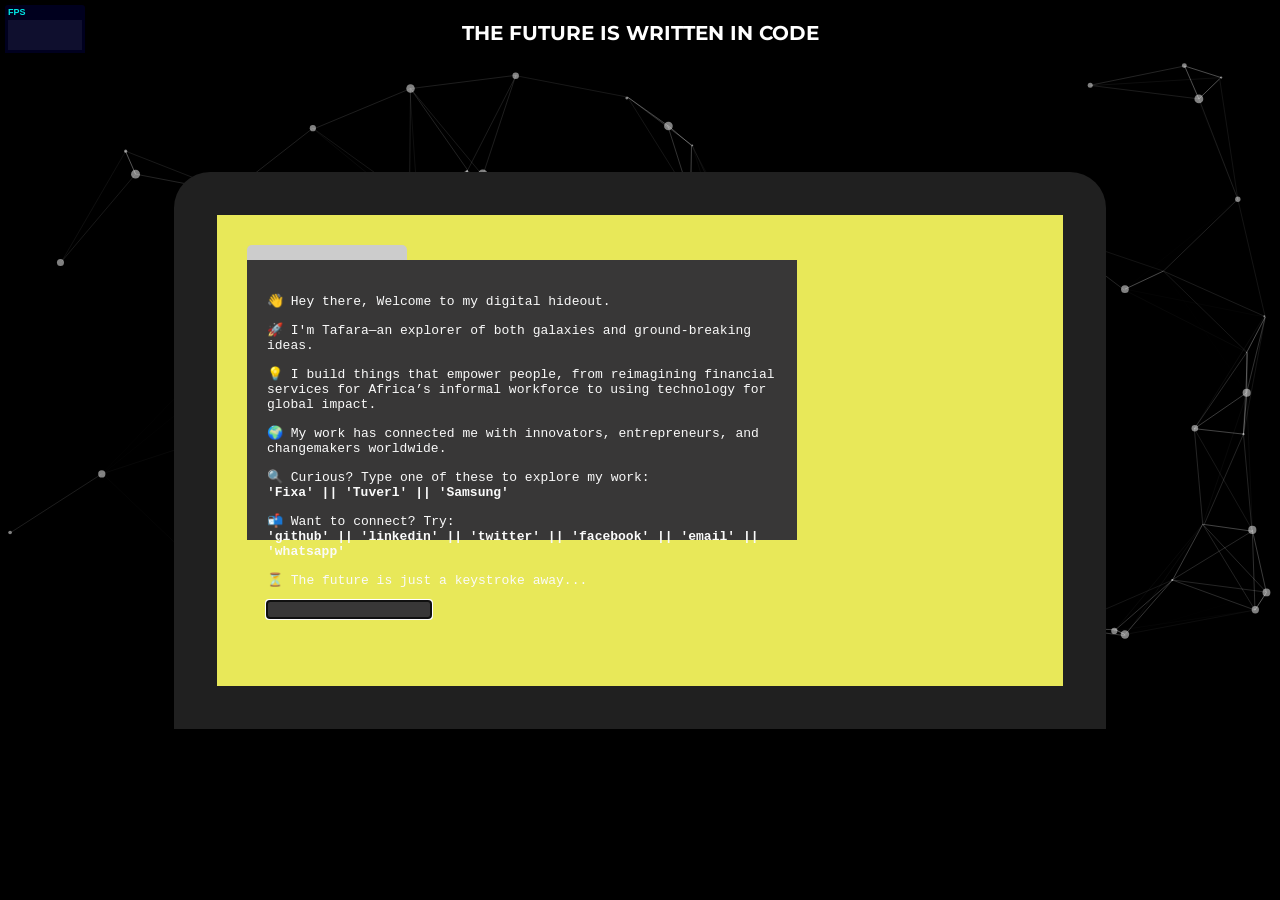
==== index.html @ ee943433 "Update index.html" ====
<!DOCTYPE html>

<head>
    <meta charset="utf-8">
    <title>Tafara Makaza</title>
    <link rel="stylesheet" type="text/css" href="css/style.css" />
    <link href='https://fonts.googleapis.com/css?family=Montserrat' rel='stylesheet' type='text/css'>
    <link href="https://calendar.google.com/calendar/scheduling-button-script.css" rel="stylesheet">
    <meta name="viewport" content="width=device-width">
    <!--
, initial-scale=1.0, minimum-scale=1.0, maximum-scale=1.0, user-scalable=no
-->
</head>

<body>
    <!-- count particles -->
    <!-- <div class="count-particles">
  <span class="js-count-particles">--</span> particles
</div> -->

    <div id="particles-js">
        <div id='body'>
            <div id="google-calendar-button"></div>
            <div id='body2'>
                <center>
                    <h1>The future is written in code</h1>
                </center>
                <div class="laptop">
                    <div class="content">
                        <div id="code">
                            <div id="shell">
                                <p>👋 Hey there, Welcome to my digital hideout.</p>
                                <p>🚀 I'm Tafara—an explorer of both galaxies and ground-breaking ideas.</p>
                                <p>💡 I build things that empower people, from reimagining financial services for Africa’s informal workforce to using technology for global impact.</p>
                                <p>🌍 My work has connected me with innovators, entrepreneurs, and changemakers worldwide.</p>
                                <p>🔍 Curious? Type one of these to explore my work: <br> <strong>'Fixa' || 'Tuverl' || 'Samsung'</strong></p>
                                <p>📬 Want to connect? Try: <br> <strong>'github' || 'linkedin' || 'twitter' || 'facebook' || 'email' || 'whatsapp'</strong></p>
                                <p>⏳ The future is just a keystroke away...</p>
                                <input type="text" id="cmd" value="" onkeydown="if (event.keyCode == 13) giveCupcake();" autofocus style="font-family:'Monaco', 'Courier New'; color:#ffffff; background-color:#383737; border:0px" />
                            </div>


                            <!-- Google Calendar Appointment Scheduling begin -->
                            <script>
                                (function() {
                                    var target: document.getElementById('google-calendar-button');
                                    window.addEventListener('load', function() {
                                        calendar.schedulingButton.load({
                                            url: 'https://calendar.google.com/calendar/appointments/schedules/AcZssZ20Ipkzb7jfqhRFBpwujOh7Q2qXlvXRZrE0TgmrHgh3gKZaFggrLvC-KnC1PdHtrifZ5W1ElNdd?gv=true',
                                            color: '#039BE5',
                                            label: 'Book an appointment',
                                            target,
                                        });
                                    });
                                })();
                            </script>

                            <script src="particles.js"></script>
                            <script src="app.js"></script>

                            <!-- stats.js -->
                            <script src="stats.js"></script>
                            <script>
                                var count_particles, stats, update;
                                stats = new Stats;
                                stats.setMode(0);
                                stats.domElement.style.position = 'absolute';
                                stats.domElement.style.left = '0px';
                                stats.domElement.style.top = '0px';
                                document.body.appendChild(stats.domElement);
                                count_particles = document.querySelector('.js-count-particles');
                                update = function() {
                                    stats.begin();
                                    stats.end();
                                    if (window.pJSDom[0].pJS.particles && window.pJSDom[0].pJS.particles.array) {
                                        count_particles.innerText = window.pJSDom[0].pJS.particles.array.length;
                                    }
                                    requestAnimationFrame(update);
                                };
                                requestAnimationFrame(update);
                            </script>


                            <script>
                                function giveCupcake() {
                                    var command = document.getElementById('cmd');
                                    if (command != null) {

                                        if (command.value.toLowerCase() == 'facebook') {
                                            document.body.style.backgroundColor = "#000000";
                                            var win = window.open('https://www.facebook.com/tafara.makaza.5', '_blank');
                                            win.focus();
                                        }
                                        if (command.value.toLowerCase() == 'twitter') {
                                            document.body.style.backgroundColor = "#000000";
                                            var win = window.open('https://twitter.com/captain_zim/', '_blank');
                                            win.focus();
                                        }
                                        if (command.value.toLowerCase() == 'linkedin') {
                                            document.body.style.backgroundColor = "#000000";
                                            var win = window.open('https://www.linkedin.com/in/tafara-makaza-99529a127/', '_blank');
                                            win.focus();
                                        }
                                        if (command.value.toLowerCase() == 'github') {
                                            document.body.style.backgroundColor = "#000000";
                                            var win = window.open('https://github.com/TafaraMakaza', '_blank');
                                            win.focus();
                                        }
                                        if (command.value.toLowerCase() == 'email') {
                                            document.body.style.backgroundColor = "#000000";
                                            var win = window.open('mailto:tm6@williams.edu', '_blank');
                                            win.focus();
                                        }

                                        if (command.value.toLowerCase() == 'tuverl') {
                                            document.body.style.backgroundColor = "#000000";
                                            var win = window.open('http://www.tuverl.com/', '_blank');
                                            win.focus();
                                        }
                                        if (command.value.toLowerCase() == 'fixa') {
                                            document.body.style.backgroundColor = "#000000";
                                            var win = window.open('http://www.fixarwanda.com/', '_blank');
                                            win.focus();
                                        }
                                        if (command.value.toLowerCase() == 'samsung') {
                                            document.body.style.backgroundColor = "#000000";
                                            var win = window.open('https://www.youtube.com/watch?v=bqfMCUC-tL8&t=3s', '_blank');
                                            win.focus();
                                        }
                                        if (command.value.toLowerCase() == 'whatsapp') {
                                            document.body.style.backgroundColor = "#000000";
                                            var win = window.open('https://wa.me/+263784526338', '_blank');
                                            win.focus();
                                        }
                                    }
                                }
                            </script>
                            <script src="https://ajax.googleapis.com/ajax/libs/jquery/2.2.2/jquery.min.js"></script>
                            <script type='text/javascript' src='/js/jquery.mousewheel.min.js'></script>


                            </html>
---- css/style.css ----
html {
	
}
body {
	background: #000000;
}
#body {
	overflow: hidden;
}
#body2 {
	width: 100%;
	height: 100%;
}

h1 {
	font-family: 'Montserrat', sans-serif;
	font-size: 20px;
	color: white;
	text-transform: uppercase;
}
h2 {
	font-size: 10px;
}
#code {
  border-radius: 5px;
  border-color: #ffffff
  width:550px;
  margin-left: 30px;
  margin-top: 30px;
  padding-top:15px;
  font-size:30px;
  background: #ccc;
  height: 100px;
  font-family: 'Monaco', 'Courier New';
  text-align: left;
  font-size:13px;
  color: #fafafa;
}

#shell {
  width:510px;
  padding: 20px;
  height: 240px;
  margin:0 auto;
  background: #383737;
}
.laptop {
	/*846px width, 471px height*/
  width: 846px;
  height: 471px;
  background: #E8E859;
  border: 43px solid #202020;
  border-radius: 36px 36px 0 0;
  position: absolute;
  top: 0;
  bottom: 0;
  left: 0;
  right: 0;
  margin: auto;
}

.laptop:before {
 top: -21px;
}

.laptop > div {
  position: absolute; 
}

.laptop > .content {
  width: 190px;
  height: 118px;
  left: 0;
  margin-left: 0;
}
.btm {
  width: 1065px;
  height: 25px;
  bottom: -68px;
  left: 50%;
  margin-left: -532px;
  border-radius: 0 0 72px 72px;
  background: #D8D8CE;
  z-index: 1;
}

.btm:before {
  content: "";
  position: absolute;
  width: 151px;
  height: 10px;
  left: 50%; 
  top: 0;
  margin-left: -84px;
  border-radius: 0 0 18px 18px;
  background: #959581;
}


/* ---- stats.js ---- */

.count-particles{
  background: #000022;
  position: absolute;
  top: 48px;
  left: 0;
  width: 80px;
  color: #13E8E9;
  font-size: .8em;
  text-align: left;
  text-indent: 4px;
  line-height: 14px;
  padding-bottom: 2px;
  font-family: Helvetica, Arial, sans-serif;
  font-weight: bold;
}

.js-count-particles{
  font-size: 1.1em;
}

#stats,
.count-particles{
  -webkit-user-select: none;
  margin-top: 5px;
  margin-left: 5px;
}

#stats{
  border-radius: 3px 3px 0 0;
  overflow: hidden;
}

.count-particles{
  border-radius: 0 0 3px 3px;
}


/* ---- particles.js container ---- */

#particles-js{
  width: 100%;
  height: 100%;
  background-color: #000000;
  background-image: url('');
  background-size: cover;
  background-position: 50% 50%;
  background-repeat: no-repeat;
}
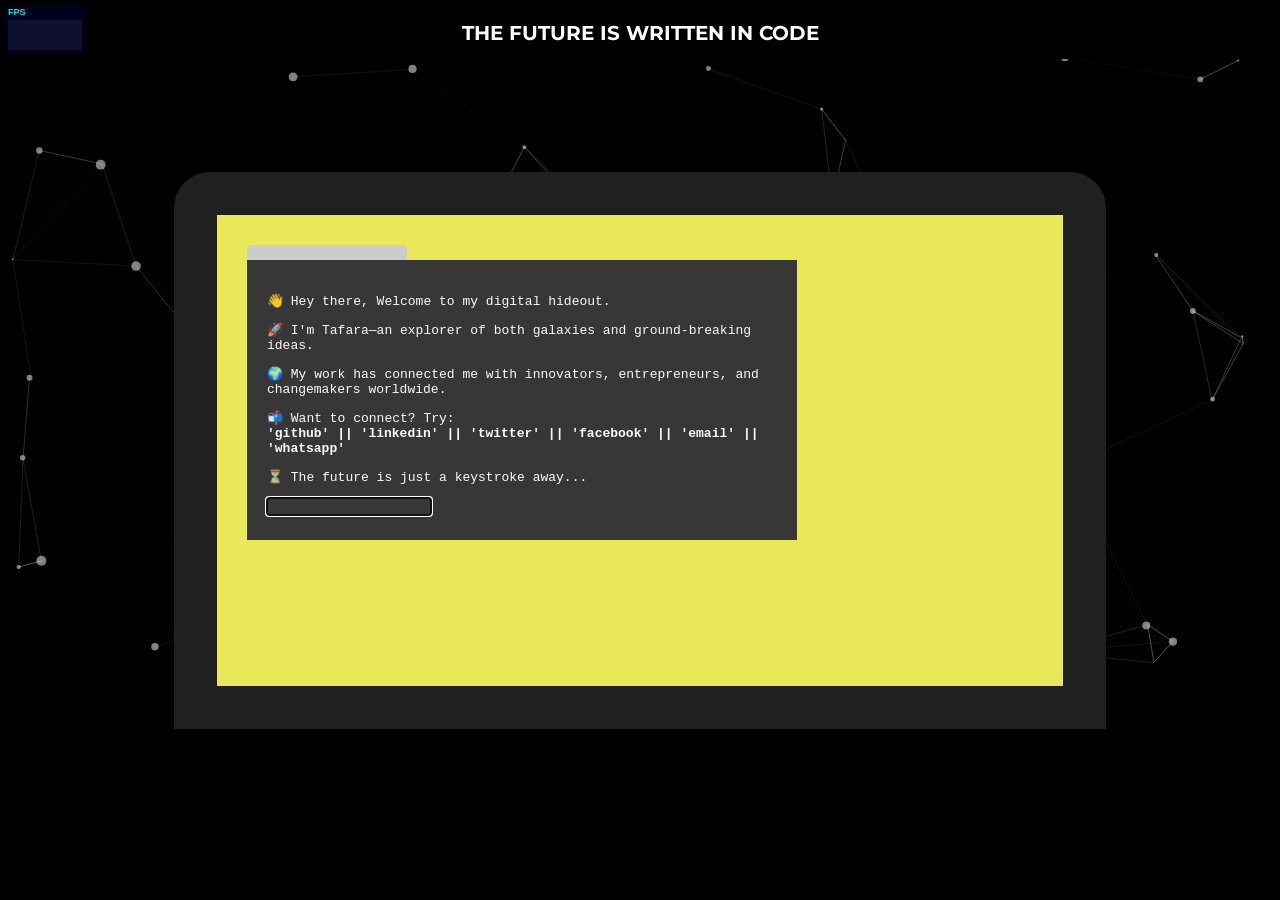
==== commit c5e0300f: "Update index.html Bio Update" ====
--- a/index.html
+++ b/index.html
@@ -31,9 +31,7 @@
                             <div id="shell">
                                 <p>👋 Hey there, Welcome to my digital hideout.</p>
                                 <p>🚀 I'm Tafara—an explorer of both galaxies and ground-breaking ideas.</p>
-                                <p>💡 I build things that empower people, from reimagining financial services for Africa’s informal workforce to using technology for global impact.</p>
                                 <p>🌍 My work has connected me with innovators, entrepreneurs, and changemakers worldwide.</p>
-                                <p>🔍 Curious? Type one of these to explore my work: <br> <strong>'Fixa' || 'Tuverl' || 'Samsung'</strong></p>
                                 <p>📬 Want to connect? Try: <br> <strong>'github' || 'linkedin' || 'twitter' || 'facebook' || 'email' || 'whatsapp'</strong></p>
                                 <p>⏳ The future is just a keystroke away...</p>
                                 <input type="text" id="cmd" value="" onkeydown="if (event.keyCode == 13) giveCupcake();" autofocus style="font-family:'Monaco', 'Courier New'; color:#ffffff; background-color:#383737; border:0px" />
@@ -119,7 +117,7 @@
                                         }
                                         if (command.value.toLowerCase() == 'fixa') {
                                             document.body.style.backgroundColor = "#000000";
-                                            var win = window.open('http://www.fixarwanda.com/', '_blank');
+                                            var win = window.open('http://www.fixahr.com/', '_blank');
                                             win.focus();
                                         }
                                         if (command.value.toLowerCase() == 'samsung') {
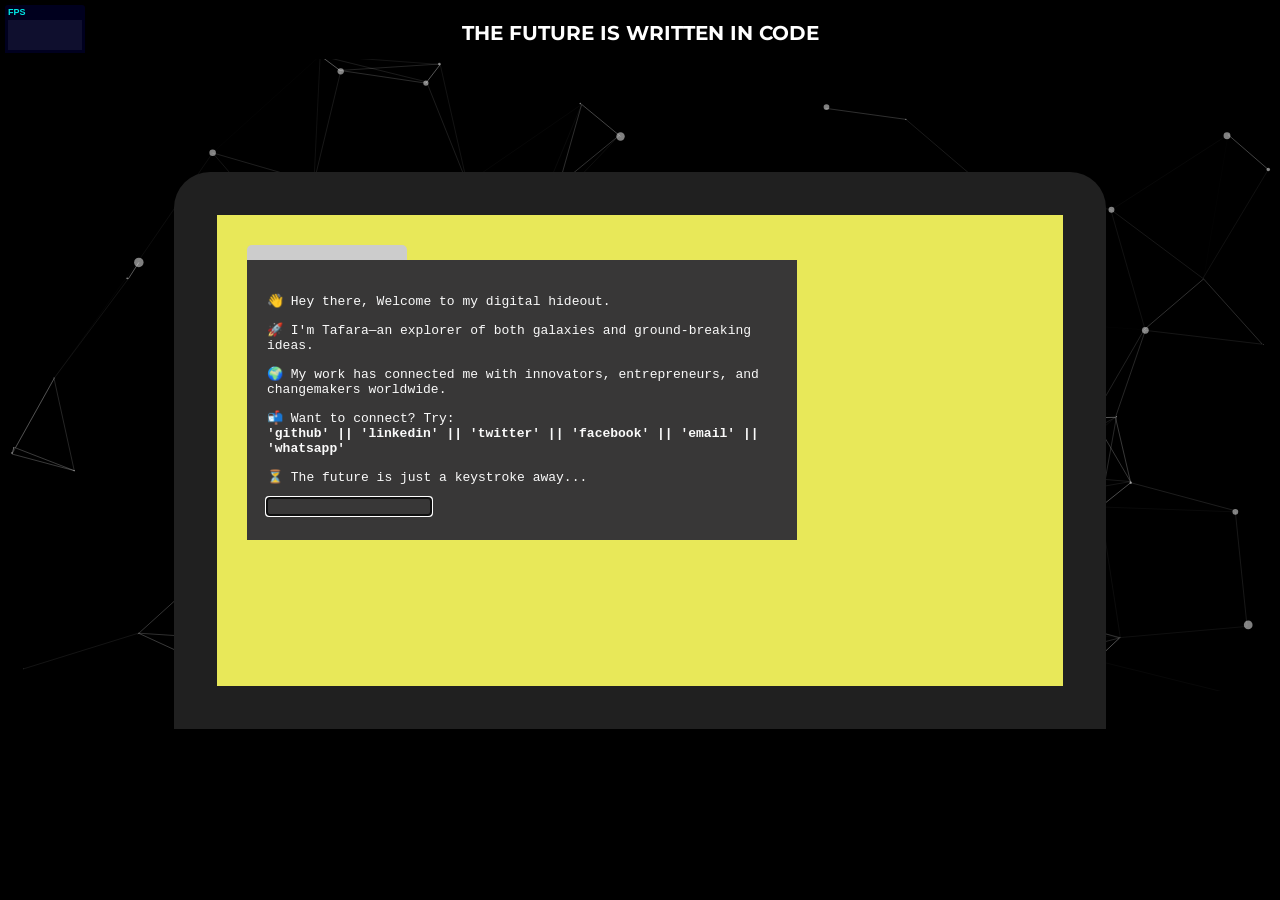
==== commit 5e99eb63: "Update index.html Updates" ====
--- a/index.html
+++ b/index.html
@@ -20,7 +20,6 @@
 
     <div id="particles-js">
         <div id='body'>
-            <div id="google-calendar-button"></div>
             <div id='body2'>
                 <center>
                     <h1>The future is written in code</h1>
@@ -35,23 +34,25 @@
                                 <p>📬 Want to connect? Try: <br> <strong>'github' || 'linkedin' || 'twitter' || 'facebook' || 'email' || 'whatsapp'</strong></p>
                                 <p>⏳ The future is just a keystroke away...</p>
                                 <input type="text" id="cmd" value="" onkeydown="if (event.keyCode == 13) giveCupcake();" autofocus style="font-family:'Monaco', 'Courier New'; color:#ffffff; background-color:#383737; border:0px" />
+                                 <div id="google-calendar-button"></div>
                             </div>
 
 
                             <!-- Google Calendar Appointment Scheduling begin -->
-                            <script>
-                                (function() {
-                                    var target: document.getElementById('google-calendar-button');
-                                    window.addEventListener('load', function() {
-                                        calendar.schedulingButton.load({
-                                            url: 'https://calendar.google.com/calendar/appointments/schedules/AcZssZ20Ipkzb7jfqhRFBpwujOh7Q2qXlvXRZrE0TgmrHgh3gKZaFggrLvC-KnC1PdHtrifZ5W1ElNdd?gv=true',
-                                            color: '#039BE5',
-                                            label: 'Book an appointment',
-                                            target,
-                                        });
-                                    });
-                                })();
-                            </script>
+<script>
+    window.addEventListener('load', function() {
+        var target = document.getElementById('google-calendar-button');
+
+        if (target) {
+            window.calendar.schedulingButton.load({
+                url: 'https://calendar.google.com/calendar/appointments/schedules/AcZssZ20Ipkzb7jfqhRFBpwujOh7Q2qXlvXRZrE0TgmrHgh3gKZaFggrLvC-KnC1PdHtrifZ5W1ElNdd?gv=true',
+                color: '#039BE5',
+                label: 'Book an appointment',
+                target: target
+            });
+        }
+    });
+</script>
 
                             <script src="particles.js"></script>
                             <script src="app.js"></script>
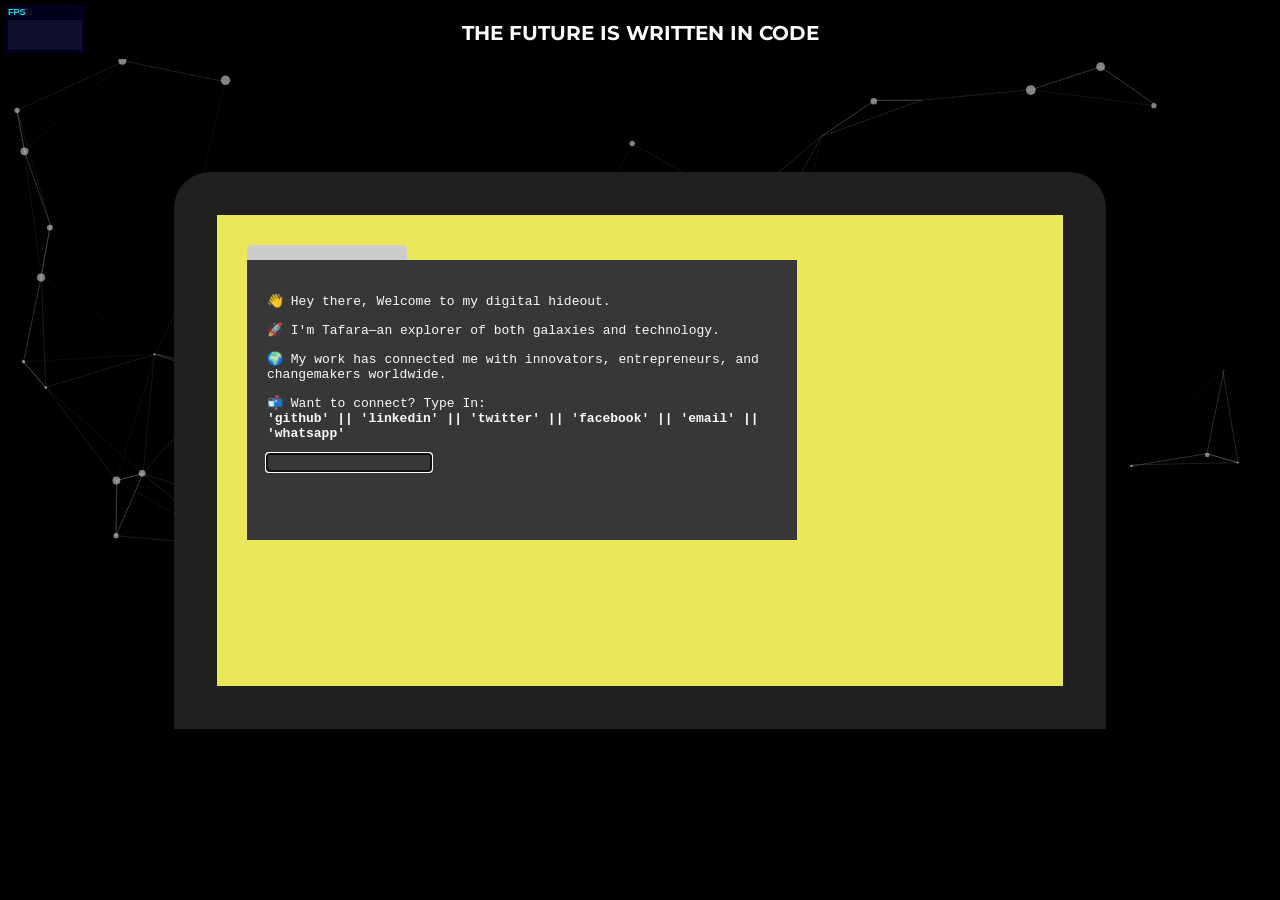
==== commit c8a37b8e: "Update index.html" ====
--- a/index.html
+++ b/index.html
@@ -19,6 +19,7 @@
 </div> -->
 
     <div id="particles-js">
+        <div id="google-calendar-button"></div>
         <div id='body'>
             <div id='body2'>
                 <center>
@@ -29,14 +30,12 @@
                         <div id="code">
                             <div id="shell">
                                 <p>👋 Hey there, Welcome to my digital hideout.</p>
-                                <p>🚀 I'm Tafara—an explorer of both galaxies and ground-breaking ideas.</p>
+                                <p>🚀 I'm Tafara—an explorer of both galaxies and technology.</p>
                                 <p>🌍 My work has connected me with innovators, entrepreneurs, and changemakers worldwide.</p>
-                                <p>📬 Want to connect? Try: <br> <strong>'github' || 'linkedin' || 'twitter' || 'facebook' || 'email' || 'whatsapp'</strong></p>
-                                <p>⏳ The future is just a keystroke away...</p>
+                                <p>📬 Want to connect? Type In: <br> <strong>'github' || 'linkedin' || 'twitter' || 'facebook' || 'email' || 'whatsapp'</strong></p>
                                 <input type="text" id="cmd" value="" onkeydown="if (event.keyCode == 13) giveCupcake();" autofocus style="font-family:'Monaco', 'Courier New'; color:#ffffff; background-color:#383737; border:0px" />
                                  <div id="google-calendar-button"></div>
                             </div>
-
 
                             <!-- Google Calendar Appointment Scheduling begin -->
 <script>
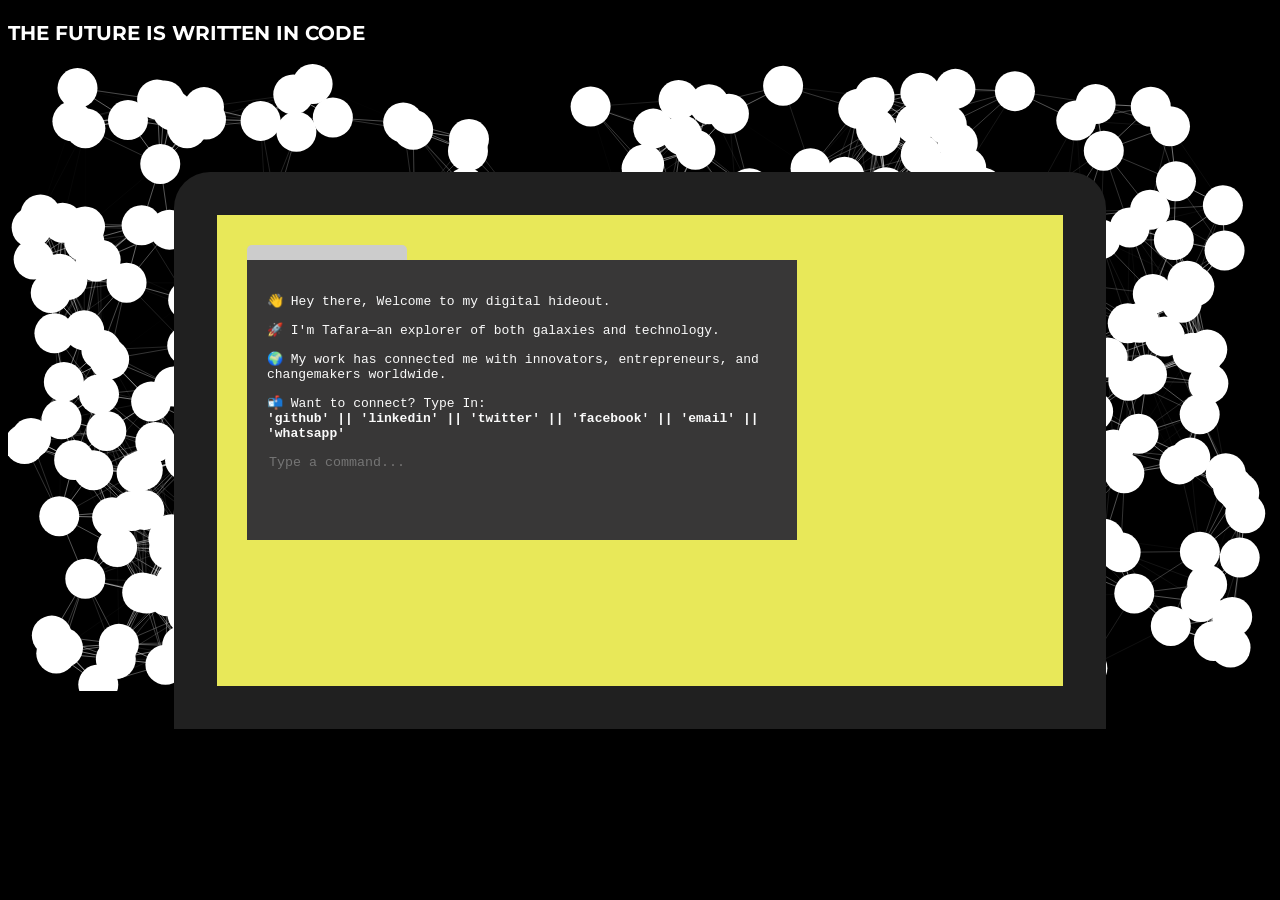
==== commit 21cfbe8d: "Update index.html Claude Mode" ====
--- a/index.html
+++ b/index.html
@@ -1,48 +1,78 @@
 <!DOCTYPE html>
-
+<html lang="en">
 <head>
     <meta charset="utf-8">
+    <meta name="viewport" content="width=device-width, initial-scale=1.0">
+    <meta name="description" content="Tafara Makaza's Portfolio - Explorer of galaxies and technology">
+    
     <title>Tafara Makaza</title>
-    <link rel="stylesheet" type="text/css" href="css/style.css" />
-    <link href='https://fonts.googleapis.com/css?family=Montserrat' rel='stylesheet' type='text/css'>
-    <link href="https://calendar.google.com/calendar/scheduling-button-script.css" rel="stylesheet">
-    <meta name="viewport" content="width=device-width">
-    <!--
-, initial-scale=1.0, minimum-scale=1.0, maximum-scale=1.0, user-scalable=no
--->
+    
+    <!-- Styles -->
+    <link rel="stylesheet" type="text/css" href="css/style.css">
+    <link rel="stylesheet" href="https://fonts.googleapis.com/css?family=Montserrat">
+    <link rel="stylesheet" href="https://calendar.google.com/calendar/scheduling-button-script.css">
+    
+    <!-- Scripts -->
+    <script src="https://calendar.google.com/calendar/scheduling-button-script.js" defer></script>
+    <script src="https://ajax.googleapis.com/ajax/libs/jquery/2.2.2/jquery.min.js" defer></script>
+    <script src="particles.js" defer></script>
+    <script src="app.js" defer></script>
 </head>
 
 <body>
-    <!-- count particles -->
-    <!-- <div class="count-particles">
-  <span class="js-count-particles">--</span> particles
-</div> -->
-
     <div id="particles-js">
-        <div id="google-calendar-button"></div>
         <div id='body'>
             <div id='body2'>
-                <center>
+                <header>
                     <h1>The future is written in code</h1>
-                </center>
-                <div class="laptop">
+                </header>
+                
+                <main class="laptop">
                     <div class="content">
                         <div id="code">
-                            <div id="shell">
+                            <div id="shell" role="main" aria-label="Command interface">
                                 <p>👋 Hey there, Welcome to my digital hideout.</p>
                                 <p>🚀 I'm Tafara—an explorer of both galaxies and technology.</p>
                                 <p>🌍 My work has connected me with innovators, entrepreneurs, and changemakers worldwide.</p>
-                                <p>📬 Want to connect? Type In: <br> <strong>'github' || 'linkedin' || 'twitter' || 'facebook' || 'email' || 'whatsapp'</strong></p>
-                                <input type="text" id="cmd" value="" onkeydown="if (event.keyCode == 13) giveCupcake();" autofocus style="font-family:'Monaco', 'Courier New'; color:#ffffff; background-color:#383737; border:0px" />
-                                 <div id="google-calendar-button"></div>
+                                <p>📬 Want to connect? Type In: <br> 
+                                    <strong aria-label="Available commands">
+                                        'github' || 'linkedin' || 'twitter' || 'facebook' || 'email' || 'whatsapp'
+                                    </strong>
+                                </p>
+                                
+                                <input 
+                                    type="text" 
+                                    id="cmd" 
+                                    aria-label="Command input"
+                                    placeholder="Type a command..."
+                                    autocomplete="off"
+                                    style="font-family:'Monaco', 'Courier New'; color:#ffffff; background-color:#383737; border:0px">
+                                
+                                <div id="google-calendar-button" aria-label="Schedule meeting"></div>
                             </div>
+                        </div>
+                    </div>
+                </main>
+            </div>
+        </div>
+    </div>
 
-                            <!-- Google Calendar Appointment Scheduling begin -->
-<script>
-    window.addEventListener('load', function() {
-        var target = document.getElementById('google-calendar-button');
+    <!-- Separated JavaScript -->
+    <script>
+    // Command handler initialization
+    document.addEventListener('DOMContentLoaded', function() {
+        const cmdInput = document.getElementById('cmd');
+        if (cmdInput) {
+            cmdInput.addEventListener('keydown', function(event) {
+                if (event.keyCode === 13) {
+                    handleCommand(this.value);
+                }
+            });
+        }
 
-        if (target) {
+        // Initialize Google Calendar Button
+        const target = document.getElementById('google-calendar-button');
+        if (target && window.calendar && window.calendar.schedulingButton) {
             window.calendar.schedulingButton.load({
                 url: 'https://calendar.google.com/calendar/appointments/schedules/AcZssZ20Ipkzb7jfqhRFBpwujOh7Q2qXlvXRZrE0TgmrHgh3gKZaFggrLvC-KnC1PdHtrifZ5W1ElNdd?gv=true',
                 color: '#039BE5',
@@ -51,90 +81,43 @@
             });
         }
     });
-</script>
 
-                            <script src="particles.js"></script>
-                            <script src="app.js"></script>
+    // Command handler function
+    function handleCommand(command) {
+        if (!command) return;
+        
+        const commands = {
+            'facebook': 'https://www.facebook.com/tafara.makaza.5',
+            'twitter': 'https://twitter.com/captain_zim/',
+            'linkedin': 'https://www.linkedin.com/in/tafara-makaza-99529a127/',
+            'github': 'https://github.com/TafaraMakaza',
+            'email': 'mailto:tm6@williams.edu',
+            'whatsapp': 'https://wa.me/+263784526338'
+        };
 
-                            <!-- stats.js -->
-                            <script src="stats.js"></script>
-                            <script>
-                                var count_particles, stats, update;
-                                stats = new Stats;
-                                stats.setMode(0);
-                                stats.domElement.style.position = 'absolute';
-                                stats.domElement.style.left = '0px';
-                                stats.domElement.style.top = '0px';
-                                document.body.appendChild(stats.domElement);
-                                count_particles = document.querySelector('.js-count-particles');
-                                update = function() {
-                                    stats.begin();
-                                    stats.end();
-                                    if (window.pJSDom[0].pJS.particles && window.pJSDom[0].pJS.particles.array) {
-                                        count_particles.innerText = window.pJSDom[0].pJS.particles.array.length;
-                                    }
-                                    requestAnimationFrame(update);
-                                };
-                                requestAnimationFrame(update);
-                            </script>
+        const sanitizedCommand = command.toLowerCase().trim();
+        const url = commands[sanitizedCommand];
 
+        if (url) {
+            // Security enhancement: Add noopener and noreferrer
+            window.open(url, '_blank', 'noopener,noreferrer');
+        } else {
+            // Error handling for invalid commands
+            console.log('Invalid command: ' + sanitizedCommand);
+        }
 
-                            <script>
-                                function giveCupcake() {
-                                    var command = document.getElementById('cmd');
-                                    if (command != null) {
+        // Reset command input
+        document.getElementById('cmd').value = '';
+    }
 
-                                        if (command.value.toLowerCase() == 'facebook') {
-                                            document.body.style.backgroundColor = "#000000";
-                                            var win = window.open('https://www.facebook.com/tafara.makaza.5', '_blank');
-                                            win.focus();
-                                        }
-                                        if (command.value.toLowerCase() == 'twitter') {
-                                            document.body.style.backgroundColor = "#000000";
-                                            var win = window.open('https://twitter.com/captain_zim/', '_blank');
-                                            win.focus();
-                                        }
-                                        if (command.value.toLowerCase() == 'linkedin') {
-                                            document.body.style.backgroundColor = "#000000";
-                                            var win = window.open('https://www.linkedin.com/in/tafara-makaza-99529a127/', '_blank');
-                                            win.focus();
-                                        }
-                                        if (command.value.toLowerCase() == 'github') {
-                                            document.body.style.backgroundColor = "#000000";
-                                            var win = window.open('https://github.com/TafaraMakaza', '_blank');
-                                            win.focus();
-                                        }
-                                        if (command.value.toLowerCase() == 'email') {
-                                            document.body.style.backgroundColor = "#000000";
-                                            var win = window.open('mailto:tm6@williams.edu', '_blank');
-                                            win.focus();
-                                        }
-
-                                        if (command.value.toLowerCase() == 'tuverl') {
-                                            document.body.style.backgroundColor = "#000000";
-                                            var win = window.open('http://www.tuverl.com/', '_blank');
-                                            win.focus();
-                                        }
-                                        if (command.value.toLowerCase() == 'fixa') {
-                                            document.body.style.backgroundColor = "#000000";
-                                            var win = window.open('http://www.fixahr.com/', '_blank');
-                                            win.focus();
-                                        }
-                                        if (command.value.toLowerCase() == 'samsung') {
-                                            document.body.style.backgroundColor = "#000000";
-                                            var win = window.open('https://www.youtube.com/watch?v=bqfMCUC-tL8&t=3s', '_blank');
-                                            win.focus();
-                                        }
-                                        if (command.value.toLowerCase() == 'whatsapp') {
-                                            document.body.style.backgroundColor = "#000000";
-                                            var win = window.open('https://wa.me/+263784526338', '_blank');
-                                            win.focus();
-                                        }
-                                    }
-                                }
-                            </script>
-                            <script src="https://ajax.googleapis.com/ajax/libs/jquery/2.2.2/jquery.min.js"></script>
-                            <script type='text/javascript' src='/js/jquery.mousewheel.min.js'></script>
-
-
-                            </html>
+    // Initialize particles
+    document.addEventListener('DOMContentLoaded', function() {
+        if (window.particlesJS) {
+            particlesJS('particles-js', {
+                // Your particles configuration here
+            });
+        }
+    });
+    </script>
+</body>
+</html>
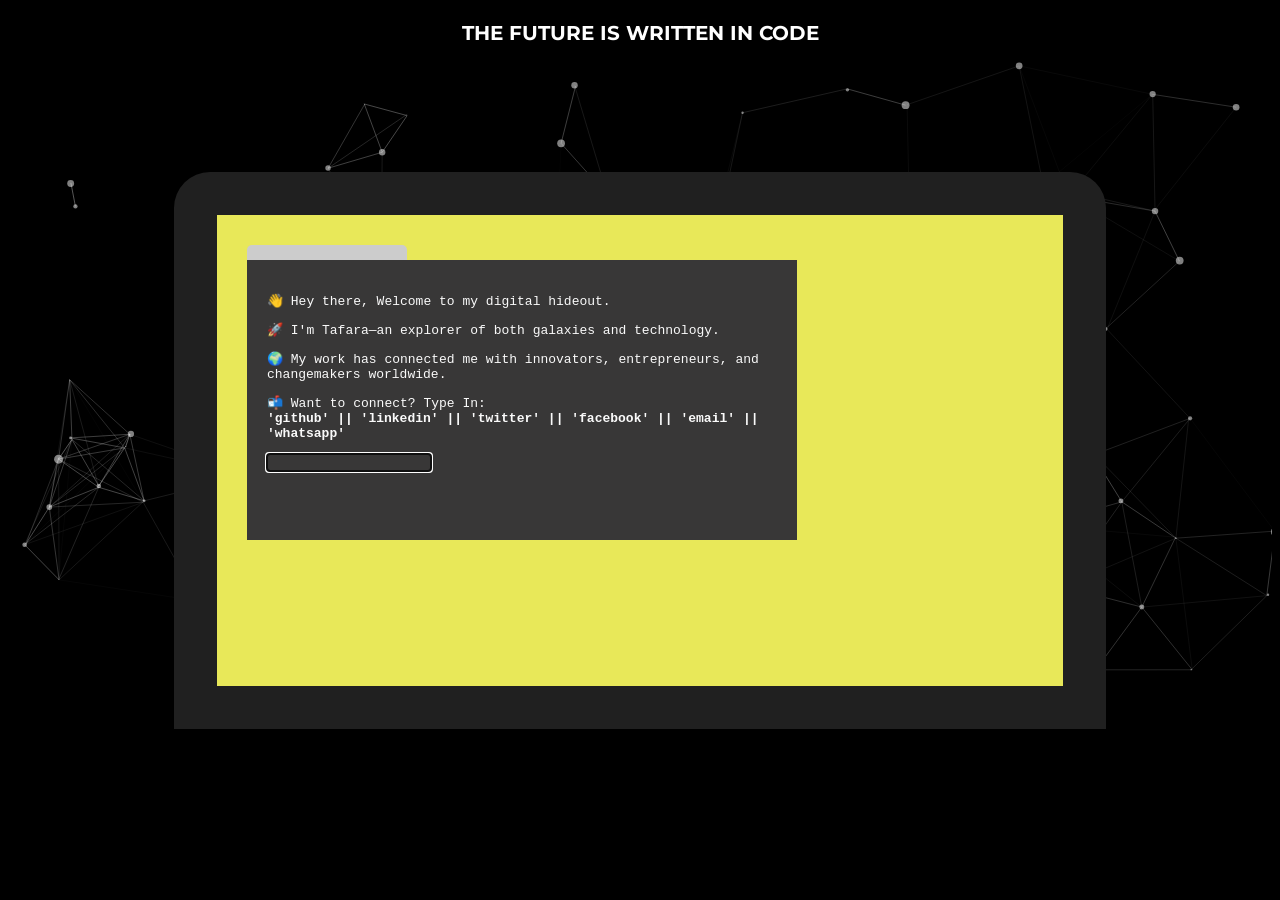
==== commit 58703fb1: "Update index.html Roll back" ====
--- a/index.html
+++ b/index.html
@@ -1,123 +1,84 @@
 <!DOCTYPE html>
-<html lang="en">
+<html>
 <head>
     <meta charset="utf-8">
-    <meta name="viewport" content="width=device-width, initial-scale=1.0">
-    <meta name="description" content="Tafara Makaza's Portfolio - Explorer of galaxies and technology">
-    
     <title>Tafara Makaza</title>
-    
-    <!-- Styles -->
-    <link rel="stylesheet" type="text/css" href="css/style.css">
-    <link rel="stylesheet" href="https://fonts.googleapis.com/css?family=Montserrat">
-    <link rel="stylesheet" href="https://calendar.google.com/calendar/scheduling-button-script.css">
-    
-    <!-- Scripts -->
-    <script src="https://calendar.google.com/calendar/scheduling-button-script.js" defer></script>
-    <script src="https://ajax.googleapis.com/ajax/libs/jquery/2.2.2/jquery.min.js" defer></script>
-    <script src="particles.js" defer></script>
-    <script src="app.js" defer></script>
+    <link rel="stylesheet" type="text/css" href="css/style.css" />
+    <link href='https://fonts.googleapis.com/css?family=Montserrat' rel='stylesheet' type='text/css'>
+    <link href="https://calendar.google.com/calendar/scheduling-button-script.css" rel="stylesheet">
+    <script src="https://calendar.google.com/calendar/scheduling-button-script.js"></script>
+    <meta name="viewport" content="width=device-width">
 </head>
 
 <body>
     <div id="particles-js">
         <div id='body'>
             <div id='body2'>
-                <header>
+                <center>
                     <h1>The future is written in code</h1>
-                </header>
-                
-                <main class="laptop">
+                </center>
+                <div class="laptop">
                     <div class="content">
                         <div id="code">
-                            <div id="shell" role="main" aria-label="Command interface">
+                            <div id="shell">
                                 <p>👋 Hey there, Welcome to my digital hideout.</p>
                                 <p>🚀 I'm Tafara—an explorer of both galaxies and technology.</p>
                                 <p>🌍 My work has connected me with innovators, entrepreneurs, and changemakers worldwide.</p>
-                                <p>📬 Want to connect? Type In: <br> 
-                                    <strong aria-label="Available commands">
-                                        'github' || 'linkedin' || 'twitter' || 'facebook' || 'email' || 'whatsapp'
-                                    </strong>
-                                </p>
-                                
-                                <input 
-                                    type="text" 
-                                    id="cmd" 
-                                    aria-label="Command input"
-                                    placeholder="Type a command..."
-                                    autocomplete="off"
-                                    style="font-family:'Monaco', 'Courier New'; color:#ffffff; background-color:#383737; border:0px">
-                                
-                                <div id="google-calendar-button" aria-label="Schedule meeting"></div>
+                                <p>📬 Want to connect? Type In: <br> <strong>'github' || 'linkedin' || 'twitter' || 'facebook' || 'email' || 'whatsapp'</strong></p>
+                                <input type="text" id="cmd" value="" onkeydown="if (event.keyCode == 13) giveCupcake();" autofocus style="font-family:'Monaco', 'Courier New'; color:#ffffff; background-color:#383737; border:0px" />
+                                <div id="google-calendar-button"></div>
                             </div>
                         </div>
                     </div>
-                </main>
+                </div>
             </div>
         </div>
     </div>
 
-    <!-- Separated JavaScript -->
+    <script src="particles.js"></script>
+    <script src="app.js"></script>
+
+    <!-- Google Calendar Appointment Scheduling -->
     <script>
-    // Command handler initialization
-    document.addEventListener('DOMContentLoaded', function() {
-        const cmdInput = document.getElementById('cmd');
-        if (cmdInput) {
-            cmdInput.addEventListener('keydown', function(event) {
-                if (event.keyCode === 13) {
-                    handleCommand(this.value);
+        window.addEventListener('load', function() {
+            var target = document.getElementById('google-calendar-button');
+            if (target && window.calendar && window.calendar.schedulingButton) {
+                window.calendar.schedulingButton.load({
+                    url: 'https://calendar.google.com/calendar/appointments/schedules/AcZssZ20Ipkzb7jfqhRFBpwujOh7Q2qXlvXRZrE0TgmrHgh3gKZaFggrLvC-KnC1PdHtrifZ5W1ElNdd?gv=true',
+                    color: '#039BE5',
+                    label: 'Book an appointment',
+                    target: target
+                });
+            }
+        });
+    </script>
+
+    <script>
+        function giveCupcake() {
+            var command = document.getElementById('cmd');
+            if (command != null) {
+                const commands = {
+                    'facebook': 'https://www.facebook.com/tafara.makaza.5',
+                    'twitter': 'https://twitter.com/captain_zim/',
+                    'linkedin': 'https://www.linkedin.com/in/tafara-makaza-99529a127/',
+                    'github': 'https://github.com/TafaraMakaza',
+                    'email': 'mailto:tm6@williams.edu',
+                    'whatsapp': 'https://wa.me/+263784526338',
+                    'tuverl': 'http://www.tuverl.com/',
+                    'fixa': 'http://www.fixahr.com/',
+                    'samsung': 'https://www.youtube.com/watch?v=bqfMCUC-tL8&t=3s'
+                };
+
+                const commandValue = command.value.toLowerCase();
+                if (commands[commandValue]) {
+                    document.body.style.backgroundColor = "#000000";
+                    window.open(commands[commandValue], '_blank', 'noopener,noreferrer');
                 }
-            });
+            }
         }
+    </script>
 
-        // Initialize Google Calendar Button
-        const target = document.getElementById('google-calendar-button');
-        if (target && window.calendar && window.calendar.schedulingButton) {
-            window.calendar.schedulingButton.load({
-                url: 'https://calendar.google.com/calendar/appointments/schedules/AcZssZ20Ipkzb7jfqhRFBpwujOh7Q2qXlvXRZrE0TgmrHgh3gKZaFggrLvC-KnC1PdHtrifZ5W1ElNdd?gv=true',
-                color: '#039BE5',
-                label: 'Book an appointment',
-                target: target
-            });
-        }
-    });
-
-    // Command handler function
-    function handleCommand(command) {
-        if (!command) return;
-        
-        const commands = {
-            'facebook': 'https://www.facebook.com/tafara.makaza.5',
-            'twitter': 'https://twitter.com/captain_zim/',
-            'linkedin': 'https://www.linkedin.com/in/tafara-makaza-99529a127/',
-            'github': 'https://github.com/TafaraMakaza',
-            'email': 'mailto:tm6@williams.edu',
-            'whatsapp': 'https://wa.me/+263784526338'
-        };
-
-        const sanitizedCommand = command.toLowerCase().trim();
-        const url = commands[sanitizedCommand];
-
-        if (url) {
-            // Security enhancement: Add noopener and noreferrer
-            window.open(url, '_blank', 'noopener,noreferrer');
-        } else {
-            // Error handling for invalid commands
-            console.log('Invalid command: ' + sanitizedCommand);
-        }
-
-        // Reset command input
-        document.getElementById('cmd').value = '';
-    }
-
-    // Initialize particles
-    document.addEventListener('DOMContentLoaded', function() {
-        if (window.particlesJS) {
-            particlesJS('particles-js', {
-                // Your particles configuration here
-            });
-        }
-    });
-    </script>
+    <script src="https://ajax.googleapis.com/ajax/libs/jquery/2.2.2/jquery.min.js"></script>
+    <script type='text/javascript' src='/js/jquery.mousewheel.min.js'></script>
 </body>
 </html>
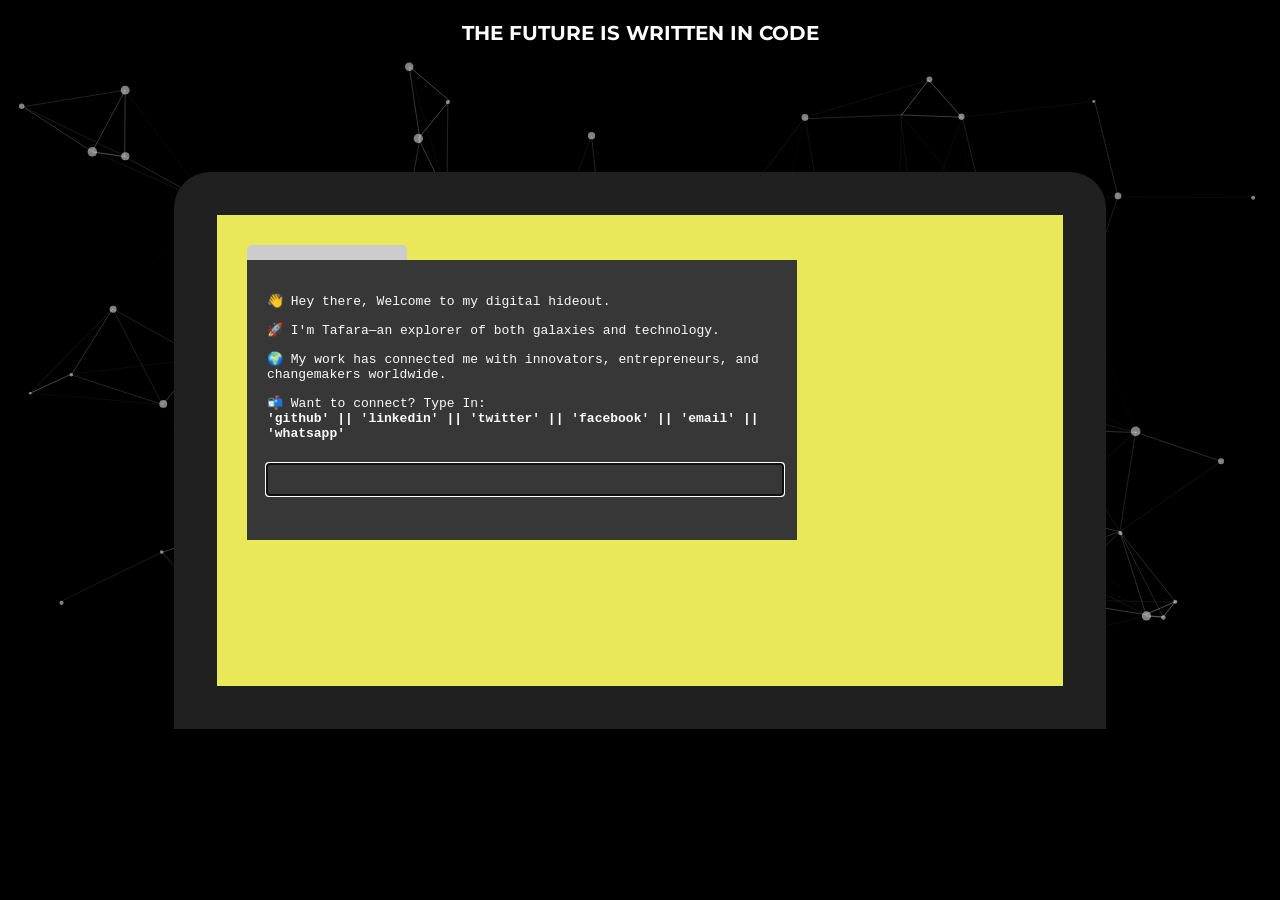
==== commit 8db4ac8c: "Update index.html Spacing fix" ====
--- a/index.html
+++ b/index.html
@@ -8,6 +8,28 @@
     <link href="https://calendar.google.com/calendar/scheduling-button-script.css" rel="stylesheet">
     <script src="https://calendar.google.com/calendar/scheduling-button-script.js"></script>
     <meta name="viewport" content="width=device-width">
+    <style>
+        /* Add custom styles for spacing */
+        #cmd {
+            margin-bottom: 20px;
+            width: 100%;
+            max-width: 500px;
+            padding: 8px;
+        }
+        
+        #google-calendar-button {
+            margin-top: 20px;
+            margin-bottom: 20px;
+        }
+
+        /* Container for better organization */
+        .input-container {
+            display: flex;
+            flex-direction: column;
+            gap: 20px;
+            padding: 10px 0;
+        }
+    </style>
 </head>
 
 <body>
@@ -25,8 +47,10 @@
                                 <p>🚀 I'm Tafara—an explorer of both galaxies and technology.</p>
                                 <p>🌍 My work has connected me with innovators, entrepreneurs, and changemakers worldwide.</p>
                                 <p>📬 Want to connect? Type In: <br> <strong>'github' || 'linkedin' || 'twitter' || 'facebook' || 'email' || 'whatsapp'</strong></p>
-                                <input type="text" id="cmd" value="" onkeydown="if (event.keyCode == 13) giveCupcake();" autofocus style="font-family:'Monaco', 'Courier New'; color:#ffffff; background-color:#383737; border:0px" />
-                                <div id="google-calendar-button"></div>
+                                <div class="input-container">
+                                    <input type="text" id="cmd" value="" onkeydown="if (event.keyCode == 13) giveCupcake();" autofocus style="font-family:'Monaco', 'Courier New'; color:#ffffff; background-color:#383737; border:0px" />
+                                    <div id="google-calendar-button"></div>
+                                </div>
                             </div>
                         </div>
                     </div>
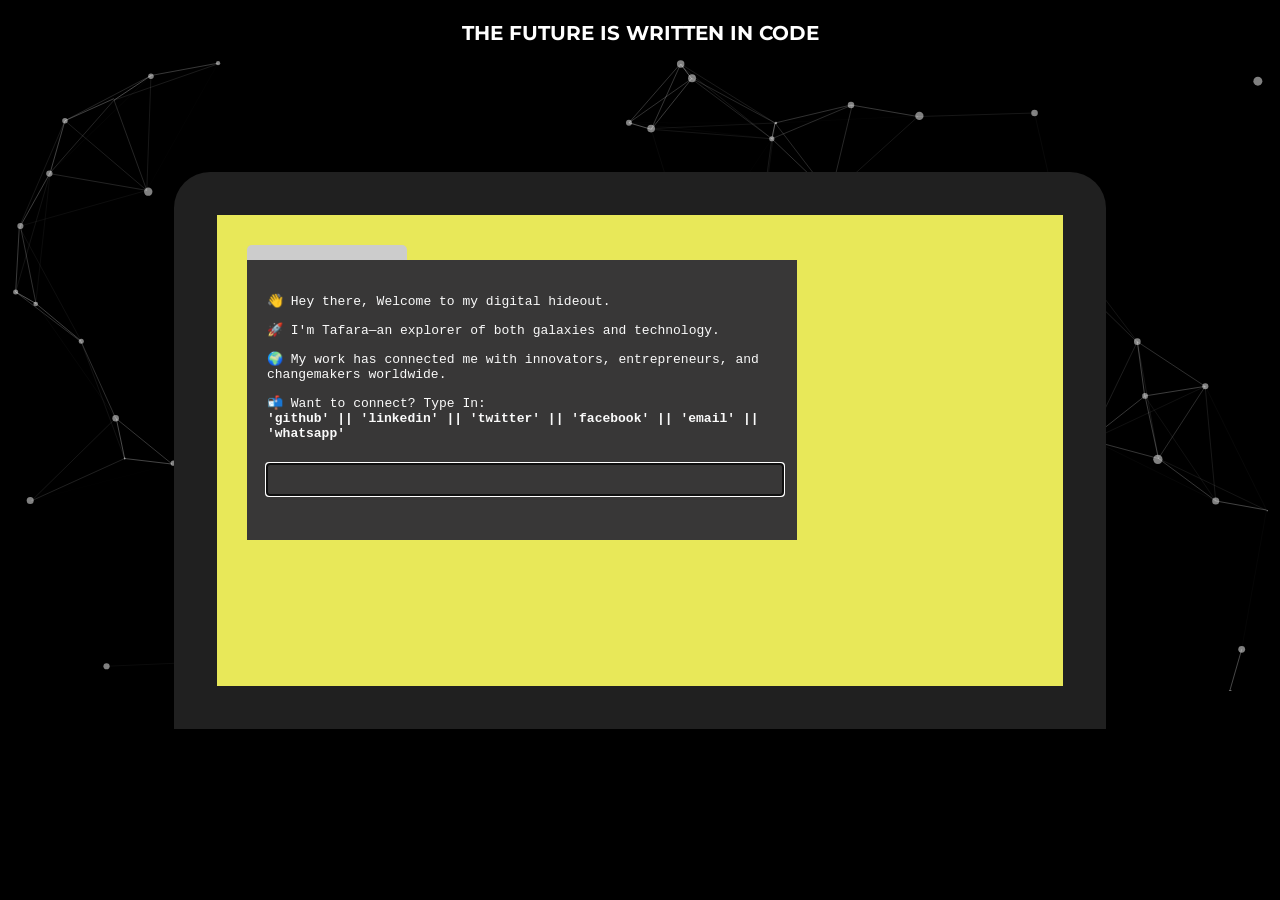
==== commit f8ae44fc: "Update index.html Button color" ====
--- a/index.html
+++ b/index.html
@@ -9,7 +9,7 @@
     <script src="https://calendar.google.com/calendar/scheduling-button-script.js"></script>
     <meta name="viewport" content="width=device-width">
     <style>
-        /* Add custom styles for spacing */
+        /* Add custom styles for spacing and button */
         #cmd {
             margin-bottom: 20px;
             width: 100%;
@@ -20,6 +20,16 @@
         #google-calendar-button {
             margin-top: 20px;
             margin-bottom: 20px;
+        }
+
+        /* Style the Google Calendar button */
+        #google-calendar-button button {
+            background-color: #383737 !important;
+            border: 0px !important;
+            color: #ffffff !important;
+            font-family: 'Monaco', 'Courier New' !important;
+            padding: 8px !important;
+            cursor: pointer !important;
         }
 
         /* Container for better organization */
@@ -69,7 +79,7 @@
             if (target && window.calendar && window.calendar.schedulingButton) {
                 window.calendar.schedulingButton.load({
                     url: 'https://calendar.google.com/calendar/appointments/schedules/AcZssZ20Ipkzb7jfqhRFBpwujOh7Q2qXlvXRZrE0TgmrHgh3gKZaFggrLvC-KnC1PdHtrifZ5W1ElNdd?gv=true',
-                    color: '#039BE5',
+                    color: '#383737', // Match the input background color
                     label: 'Book an appointment',
                     target: target
                 });
